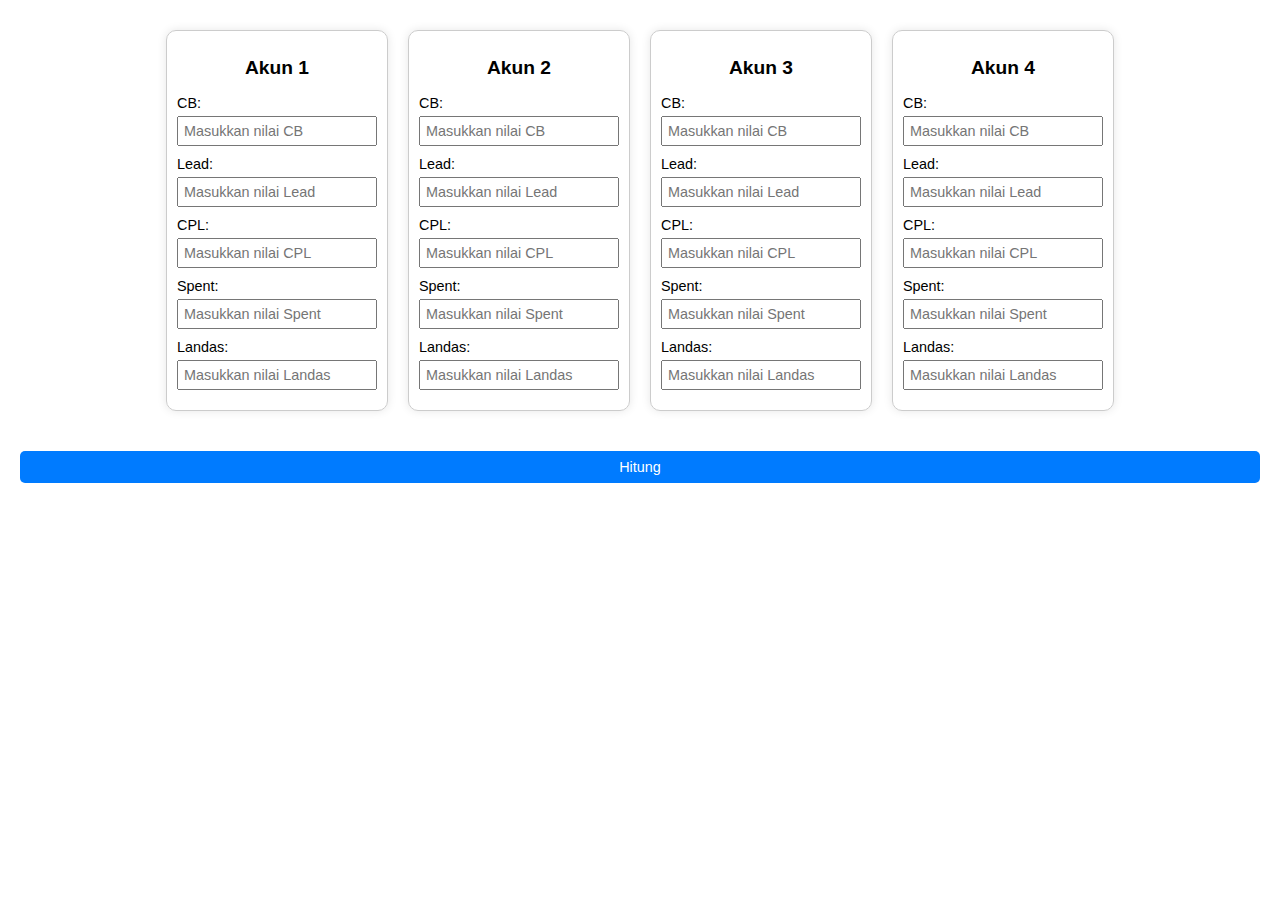
==== index.html @ 177442d3 "first" ====
<!DOCTYPE html>
<html lang="en">
<head>
    <meta charset="UTF-8">
    <meta name="viewport" content="width=device-width, initial-scale=1.0">
    <title>Perhitungan Real Lead, Transisi Hasil, dan CPRL</title>
    <link rel="stylesheet" href="css/style.css" />
  </head>
  <body>
    <div class="container">
        <!-- Form untuk akun pertama -->
        <div class="form-container">
            <h2>Akun 1</h2>
            <div class="form-group">
                <label for="cb1">CB:</label>
                <input type="number" id="cb1" placeholder="Masukkan nilai CB">
            </div>
            <div class="form-group">
                <label for="lead1">Lead:</label>
                <input type="number" id="lead1" placeholder="Masukkan nilai Lead">
            </div>
            <div class="form-group">
              <label for="cpl1">CPL:</label>
              <input type="number" id="cpl1" placeholder="Masukkan nilai CPL">
            </div>
            <div class="form-group">
              <label for="spent1">Spent:</label>
              <input type="number" id="spent1" placeholder="Masukkan nilai Spent">
            </div>
            <div class="form-group">
                <label for="landas1">Landas:</label>
                <input type="number" id="landas1" placeholder="Masukkan nilai Landas">
            </div>
        </div>

        <!-- Form untuk akun kedua -->
        <div class="form-container">
            <h2>Akun 2</h2>
            <div class="form-group">
              <label for="cb2">CB:</label>
              <input type="number" id="cb2" placeholder="Masukkan nilai CB">
            </div>
            <div class="form-group">
              <label for="lead2">Lead:</label>
              <input type="number" id="lead2" placeholder="Masukkan nilai Lead">
            </div>
            <div class="form-group">
              <label for="cpl2">CPL:</label>
              <input type="number" id="cpl2" placeholder="Masukkan nilai CPL">
            </div>
            <div class="form-group">
              <label for="spent2">Spent:</label>
              <input type="number" id="spent2" placeholder="Masukkan nilai Spent">
            </div>
            <div class="form-group">
              <label for="landas2">Landas:</label>
              <input type="number" id="landas2" placeholder="Masukkan nilai Landas">
            </div>
        </div>

        <!-- Form untuk akun ketiga -->
        <div class="form-container">
            <h2>Akun 3</h2>
            <div class="form-group">
                <label for="cb3">CB:</label>
                <input type="number" id="cb3" placeholder="Masukkan nilai CB">
            </div>
            <div class="form-group">
                <label for="lead3">Lead:</label>
                <input type="number" id="lead3" placeholder="Masukkan nilai Lead">
            </div>
            <div class="form-group">
              <label for="cpl3">CPL:</label>
              <input type="number" id="cpl3" placeholder="Masukkan nilai CPL">
            </div>
            <div class="form-group">
              <label for="spent3">Spent:</label>
              <input type="number" id="spent3" placeholder="Masukkan nilai Spent">
            </div>
            <div class="form-group">
                <label for="landas3">Landas:</label>
                <input type="number" id="landas3" placeholder="Masukkan nilai Landas">
            </div>
        </div>

        <!-- Form untuk akun keempat -->
        <div class="form-container">
            <h2>Akun 4</h2>
            <div class="form-group">
                <label for="cb4">CB:</label>
                <input type="number" id="cb4" placeholder="Masukkan nilai CB">
            </div>
            <div class="form-group">
                <label for="lead4">Lead:</label>
                <input type="number" id="lead4" placeholder="Masukkan nilai Lead">
            </div>
            <div class="form-group">
              <label for="cpl4">CPL:</label>
              <input type="number" id="cpl4" placeholder="Masukkan nilai CPL">
            </div>
            <div class="form-group">
              <label for="spent4">Spent:</label>
              <input type="number" id="spent4" placeholder="Masukkan nilai Spent">
            </div>
            <div class="form-group">
                <label for="landas4">Landas:</label>
                <input type="number" id="landas4" placeholder="Masukkan nilai Landas">
            </div>
        </div>
    </div>
    <button onclick="calculate()">Hitung</button>
    <div class="result" id="result"></div>
    <script src="js/script.js"></script>
  </body>
</html>
---- css/style.css ----
body {
  font-family: Arial, sans-serif;
  margin: 20px;
  padding: 0;
  display: flex;
  justify-content: center;
  flex-direction: column;
  align-items: center;
}
.container {
  display: flex;
  flex-wrap: wrap;
  justify-content: center;
  margin-bottom: 20px;
}
.form-container {
  max-width: 200px;
  padding: 10px;
  margin: 10px;
  border: 1px solid #ccc;
  border-radius: 10px;
  box-shadow: 0 0 10px rgba(0,0,0,0.1);
}
h1, h2 {
  text-align: center;
  font-size: 1.2em;
}
.form-group {
  margin-bottom: 10px;
}
label {
  display: block;
  font-size: 0.9em;
  margin-bottom: 5px;
}
input[type="number"] {
  width: 100%;
  padding: 5px;
  box-sizing: border-box;
  font-size: 0.9em;
}
button {
  display: block;
  width: 100%;
  padding: 8px;
  background-color: #007BFF;
  color: white;
  border: none;
  border-radius: 5px;
  cursor: pointer;
  font-size: 0.9em;
  margin-top: 10px;
}
button:hover {
  background-color: #0056b3;
}
.result {
  margin-top: 15px;
  font-size: 0.9em;
  text-align: center;
}
.result p {
  margin: 5px 0;
}
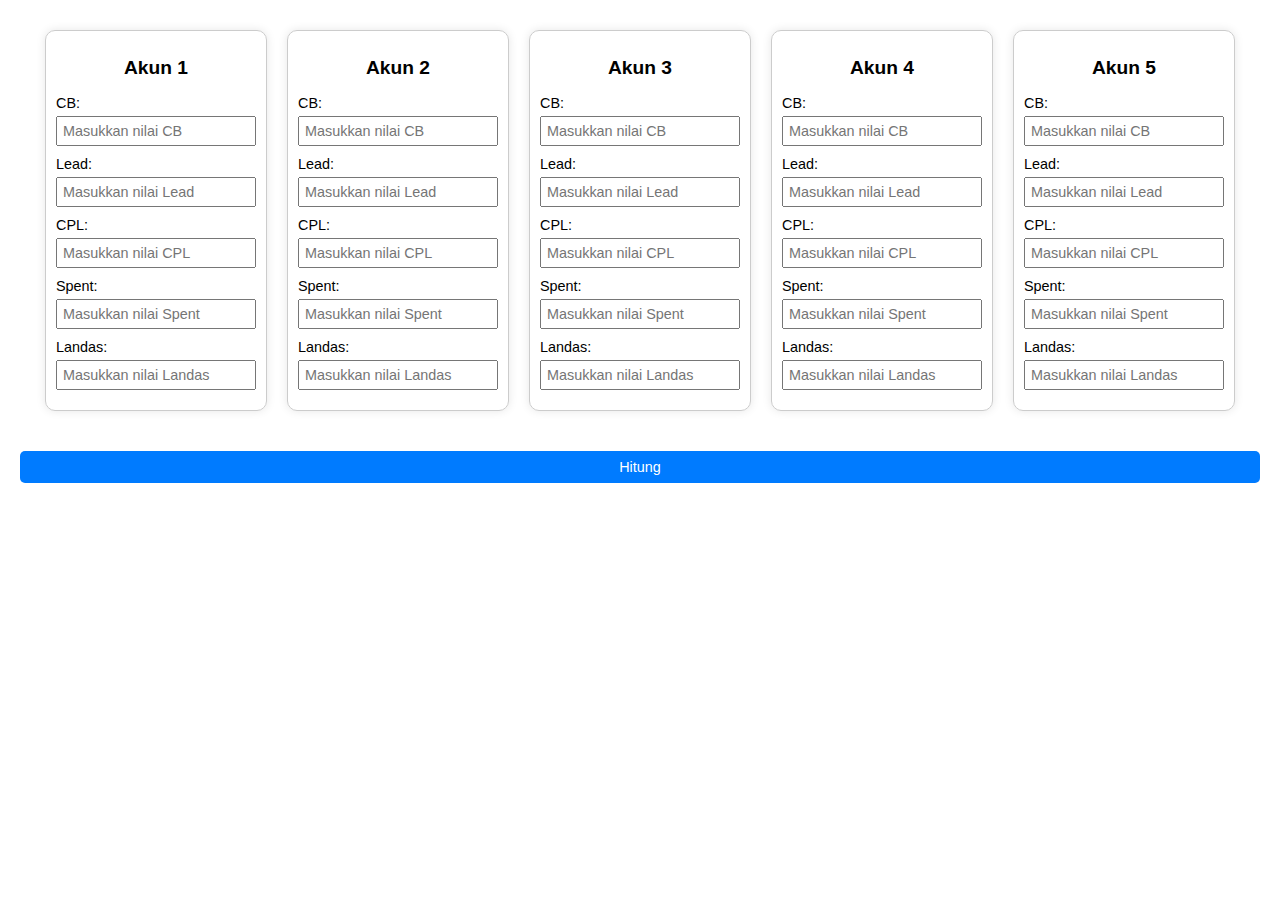
==== commit be7a21c4: "update form" ====
--- a/index.html
+++ b/index.html
@@ -107,6 +107,31 @@
                 <input type="number" id="landas4" placeholder="Masukkan nilai Landas">
             </div>
         </div>
+
+        <!-- Form untuk akun kelima -->
+        <div class="form-container">
+          <h2>Akun 5</h2>
+          <div class="form-group">
+              <label for="cb5">CB:</label>
+              <input type="number" id="cb5" placeholder="Masukkan nilai CB">
+          </div>
+          <div class="form-group">
+              <label for="lead5">Lead:</label>
+              <input type="number" id="lead5" placeholder="Masukkan nilai Lead">
+          </div>
+          <div class="form-group">
+            <label for="cpl5">CPL:</label>
+            <input type="number" id="cpl5" placeholder="Masukkan nilai CPL">
+          </div>
+          <div class="form-group">
+            <label for="spent5">Spent:</label>
+            <input type="number" id="spent5" placeholder="Masukkan nilai Spent">
+          </div>
+          <div class="form-group">
+              <label for="landas5">Landas:</label>
+              <input type="number" id="landas5" placeholder="Masukkan nilai Landas">
+          </div>
+      </div>
     </div>
     <button onclick="calculate()">Hitung</button>
     <div class="result" id="result"></div>
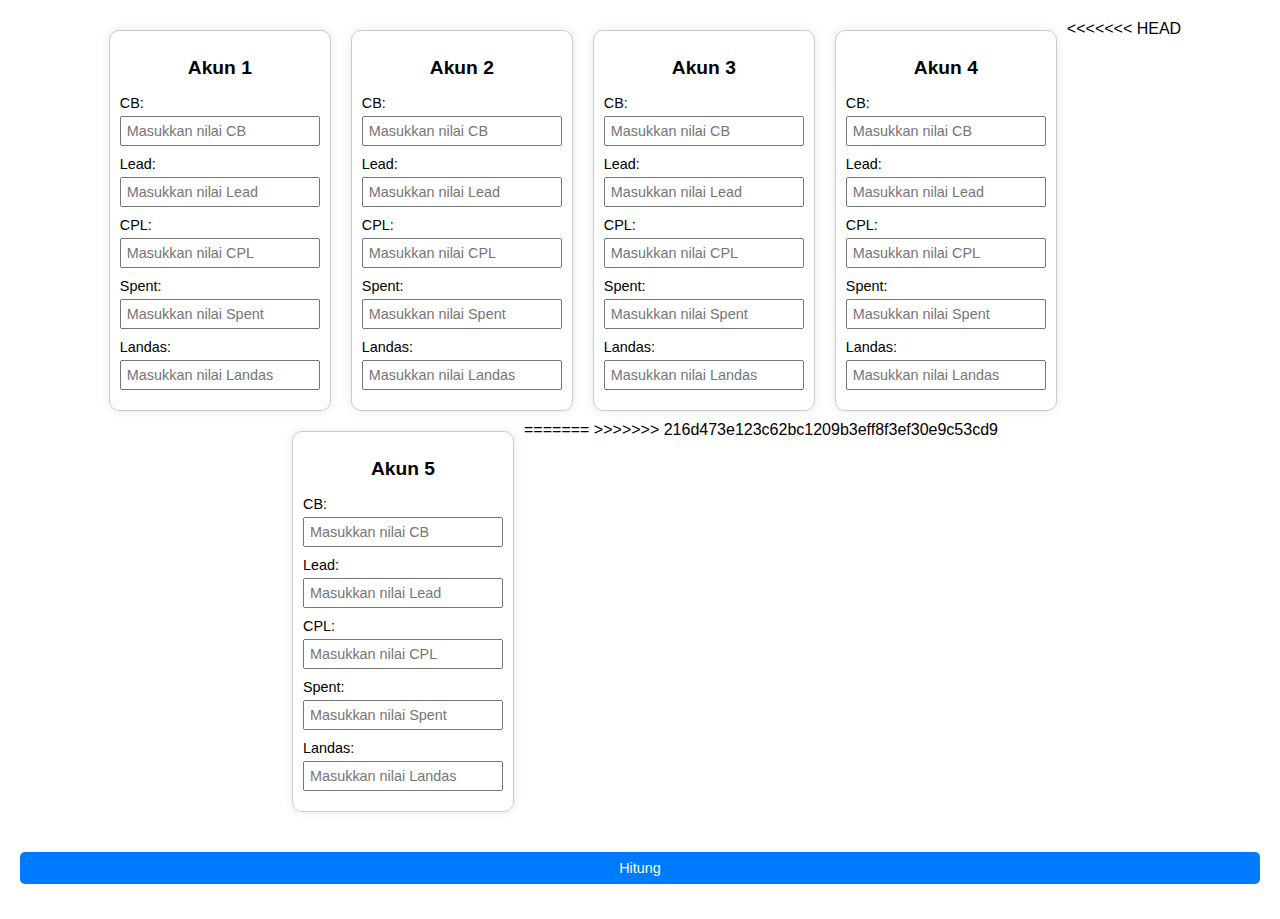
==== commit 2d2421b4: "update" ====
--- a/index.html
+++ b/index.html
@@ -107,6 +107,7 @@
                 <input type="number" id="landas4" placeholder="Masukkan nilai Landas">
             </div>
         </div>
+<<<<<<< HEAD
 
         <!-- Form untuk akun kelima -->
         <div class="form-container">
@@ -132,6 +133,8 @@
               <input type="number" id="landas5" placeholder="Masukkan nilai Landas">
           </div>
       </div>
+=======
+>>>>>>> 216d473e123c62bc1209b3eff8f3ef30e9c53cd9
     </div>
     <button onclick="calculate()">Hitung</button>
     <div class="result" id="result"></div>
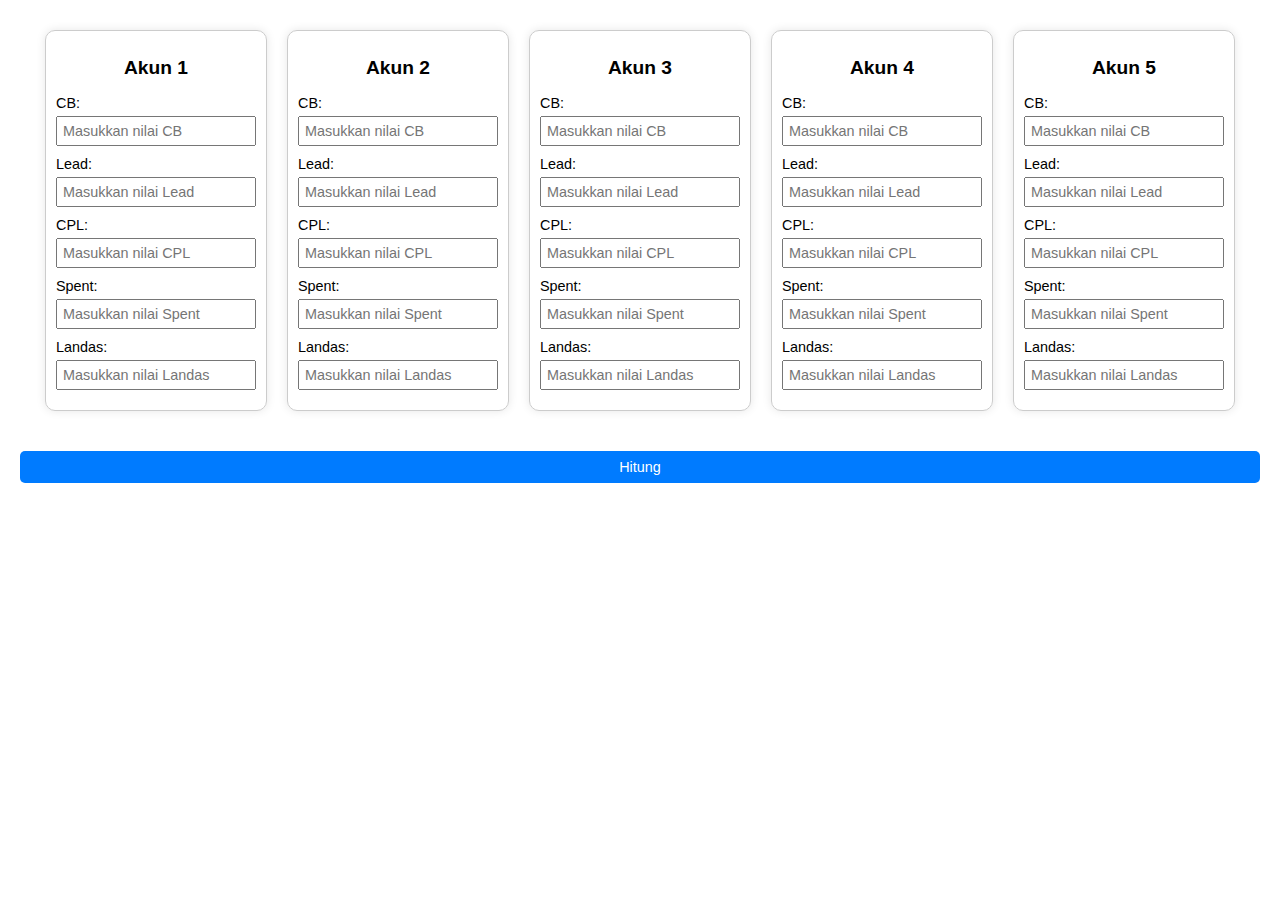
==== commit 50a8269d: "Update index.html" ====
--- a/index.html
+++ b/index.html
@@ -107,7 +107,6 @@
                 <input type="number" id="landas4" placeholder="Masukkan nilai Landas">
             </div>
         </div>
-<<<<<<< HEAD
 
         <!-- Form untuk akun kelima -->
         <div class="form-container">
@@ -133,11 +132,10 @@
               <input type="number" id="landas5" placeholder="Masukkan nilai Landas">
           </div>
       </div>
-=======
->>>>>>> 216d473e123c62bc1209b3eff8f3ef30e9c53cd9
+        
     </div>
     <button onclick="calculate()">Hitung</button>
     <div class="result" id="result"></div>
     <script src="js/script.js"></script>
   </body>
-</html>+</html>
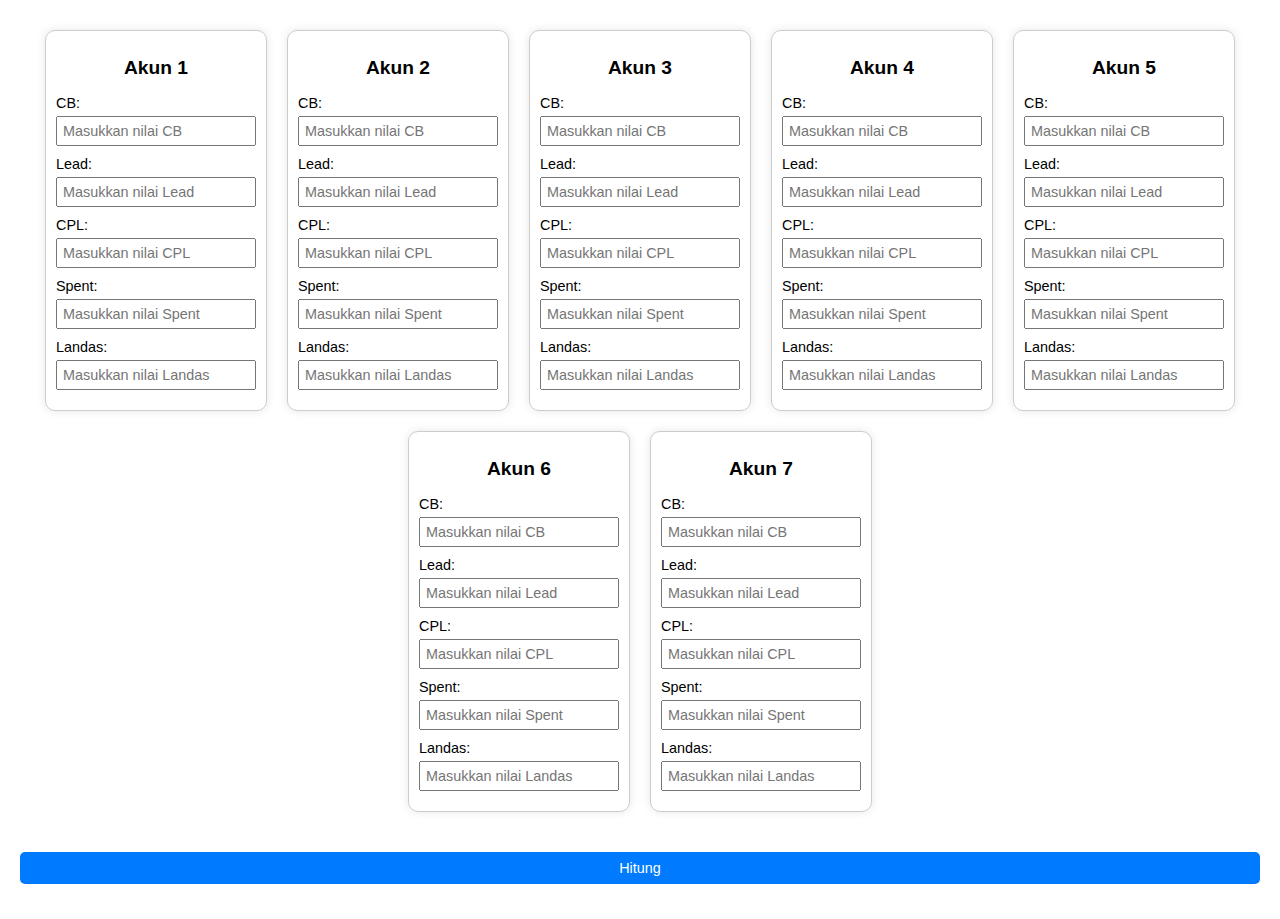
==== commit a428e19a: "Update index.html" ====
--- a/index.html
+++ b/index.html
@@ -132,7 +132,56 @@
               <input type="number" id="landas5" placeholder="Masukkan nilai Landas">
           </div>
       </div>
-        
+
+        <!-- Form untuk akun keenam -->
+        <div class="form-container">
+          <h2>Akun 6</h2>
+          <div class="form-group">
+              <label for="cb6">CB:</label>
+              <input type="number" id="cb6" placeholder="Masukkan nilai CB">
+          </div>
+          <div class="form-group">
+              <label for="lead6">Lead:</label>
+              <input type="number" id="lead6" placeholder="Masukkan nilai Lead">
+          </div>
+          <div class="form-group">
+            <label for="cpl6">CPL:</label>
+            <input type="number" id="cpl6" placeholder="Masukkan nilai CPL">
+          </div>
+          <div class="form-group">
+            <label for="spent6">Spent:</label>
+            <input type="number" id="spent6" placeholder="Masukkan nilai Spent">
+          </div>
+          <div class="form-group">
+              <label for="landas6">Landas:</label>
+              <input type="number" id="landas6" placeholder="Masukkan nilai Landas">
+          </div>
+      </div>
+
+        <!-- Form untuk akun ketujuh -->
+        <div class="form-container">
+          <h2>Akun 7</h2>
+          <div class="form-group">
+              <label for="cb7">CB:</label>
+              <input type="number" id="cb7" placeholder="Masukkan nilai CB">
+          </div>
+          <div class="form-group">
+              <label for="lead7">Lead:</label>
+              <input type="number" id="lead7" placeholder="Masukkan nilai Lead">
+          </div>
+          <div class="form-group">
+            <label for="cpl7">CPL:</label>
+            <input type="number" id="cpl7" placeholder="Masukkan nilai CPL">
+          </div>
+          <div class="form-group">
+            <label for="spent7">Spent:</label>
+            <input type="number" id="spent7" placeholder="Masukkan nilai Spent">
+          </div>
+          <div class="form-group">
+              <label for="landas7">Landas:</label>
+              <input type="number" id="landas7" placeholder="Masukkan nilai Landas">
+          </div>
+      </div>
     </div>
     <button onclick="calculate()">Hitung</button>
     <div class="result" id="result"></div>
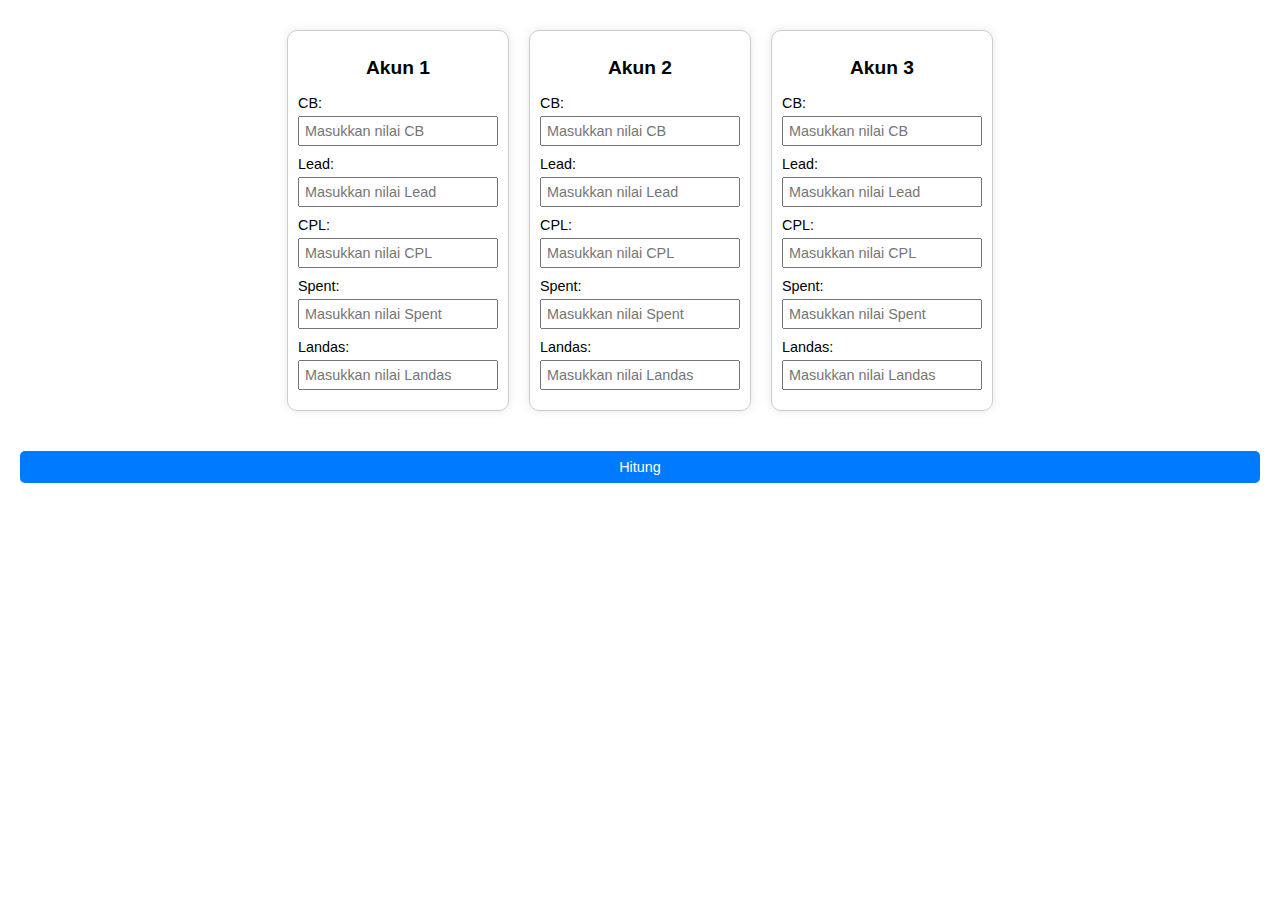
==== commit cdbc2377: "Update index.html" ====
--- a/index.html
+++ b/index.html
@@ -82,106 +82,6 @@
                 <input type="number" id="landas3" placeholder="Masukkan nilai Landas">
             </div>
         </div>
-
-        <!-- Form untuk akun keempat -->
-        <div class="form-container">
-            <h2>Akun 4</h2>
-            <div class="form-group">
-                <label for="cb4">CB:</label>
-                <input type="number" id="cb4" placeholder="Masukkan nilai CB">
-            </div>
-            <div class="form-group">
-                <label for="lead4">Lead:</label>
-                <input type="number" id="lead4" placeholder="Masukkan nilai Lead">
-            </div>
-            <div class="form-group">
-              <label for="cpl4">CPL:</label>
-              <input type="number" id="cpl4" placeholder="Masukkan nilai CPL">
-            </div>
-            <div class="form-group">
-              <label for="spent4">Spent:</label>
-              <input type="number" id="spent4" placeholder="Masukkan nilai Spent">
-            </div>
-            <div class="form-group">
-                <label for="landas4">Landas:</label>
-                <input type="number" id="landas4" placeholder="Masukkan nilai Landas">
-            </div>
-        </div>
-
-        <!-- Form untuk akun kelima -->
-        <div class="form-container">
-          <h2>Akun 5</h2>
-          <div class="form-group">
-              <label for="cb5">CB:</label>
-              <input type="number" id="cb5" placeholder="Masukkan nilai CB">
-          </div>
-          <div class="form-group">
-              <label for="lead5">Lead:</label>
-              <input type="number" id="lead5" placeholder="Masukkan nilai Lead">
-          </div>
-          <div class="form-group">
-            <label for="cpl5">CPL:</label>
-            <input type="number" id="cpl5" placeholder="Masukkan nilai CPL">
-          </div>
-          <div class="form-group">
-            <label for="spent5">Spent:</label>
-            <input type="number" id="spent5" placeholder="Masukkan nilai Spent">
-          </div>
-          <div class="form-group">
-              <label for="landas5">Landas:</label>
-              <input type="number" id="landas5" placeholder="Masukkan nilai Landas">
-          </div>
-      </div>
-
-        <!-- Form untuk akun keenam -->
-        <div class="form-container">
-          <h2>Akun 6</h2>
-          <div class="form-group">
-              <label for="cb6">CB:</label>
-              <input type="number" id="cb6" placeholder="Masukkan nilai CB">
-          </div>
-          <div class="form-group">
-              <label for="lead6">Lead:</label>
-              <input type="number" id="lead6" placeholder="Masukkan nilai Lead">
-          </div>
-          <div class="form-group">
-            <label for="cpl6">CPL:</label>
-            <input type="number" id="cpl6" placeholder="Masukkan nilai CPL">
-          </div>
-          <div class="form-group">
-            <label for="spent6">Spent:</label>
-            <input type="number" id="spent6" placeholder="Masukkan nilai Spent">
-          </div>
-          <div class="form-group">
-              <label for="landas6">Landas:</label>
-              <input type="number" id="landas6" placeholder="Masukkan nilai Landas">
-          </div>
-      </div>
-
-        <!-- Form untuk akun ketujuh -->
-        <div class="form-container">
-          <h2>Akun 7</h2>
-          <div class="form-group">
-              <label for="cb7">CB:</label>
-              <input type="number" id="cb7" placeholder="Masukkan nilai CB">
-          </div>
-          <div class="form-group">
-              <label for="lead7">Lead:</label>
-              <input type="number" id="lead7" placeholder="Masukkan nilai Lead">
-          </div>
-          <div class="form-group">
-            <label for="cpl7">CPL:</label>
-            <input type="number" id="cpl7" placeholder="Masukkan nilai CPL">
-          </div>
-          <div class="form-group">
-            <label for="spent7">Spent:</label>
-            <input type="number" id="spent7" placeholder="Masukkan nilai Spent">
-          </div>
-          <div class="form-group">
-              <label for="landas7">Landas:</label>
-              <input type="number" id="landas7" placeholder="Masukkan nilai Landas">
-          </div>
-      </div>
     </div>
     <button onclick="calculate()">Hitung</button>
     <div class="result" id="result"></div>
